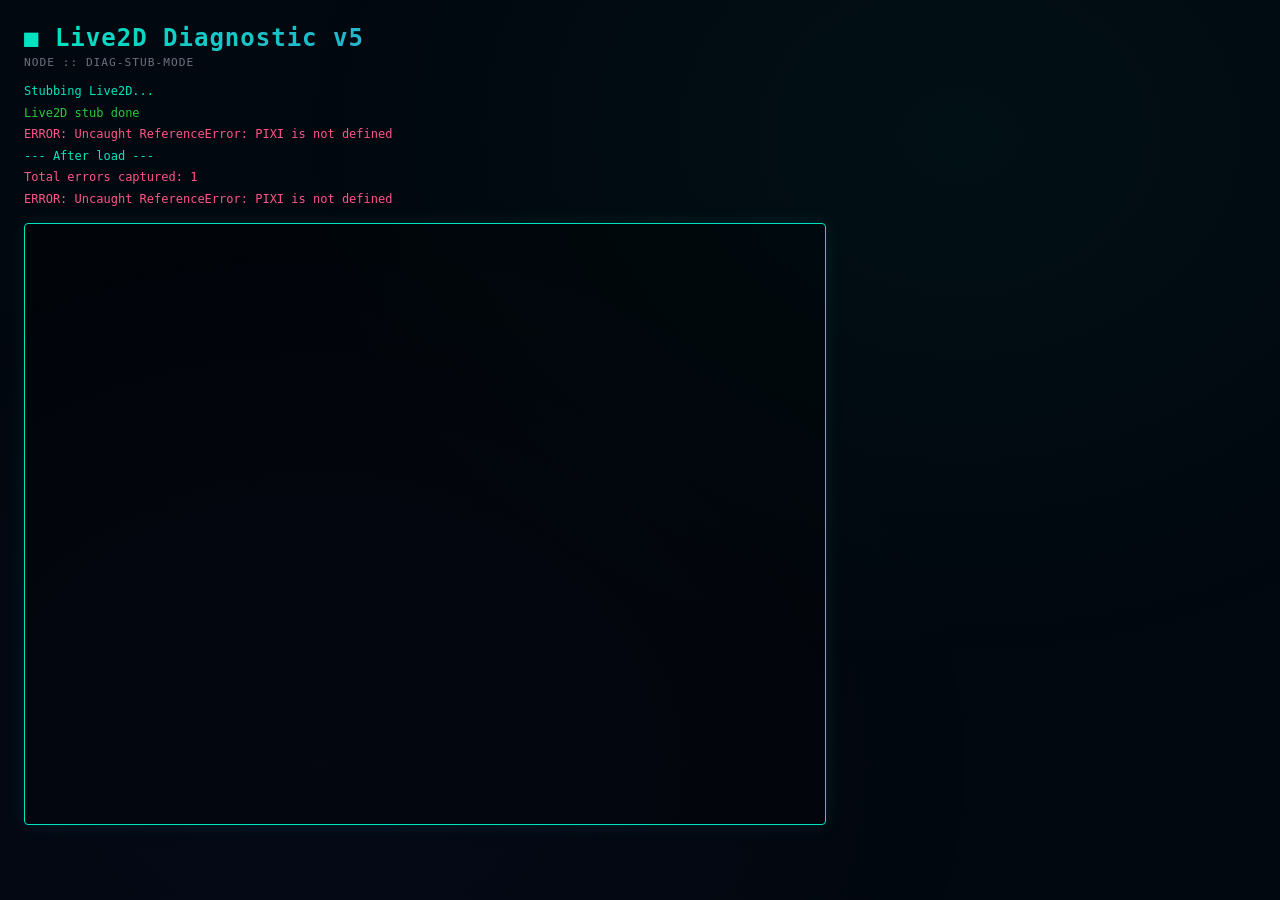
==== SekaiForm/src/main/resources/static/diag.html @ 8219c3d1 "feat: initial public release" ====
<!DOCTYPE html>
<html>
<head><meta charset="UTF-8"><title>DivaStage - Diagnostic v5</title>
<style>
:root {
    --accent3: #00e5c0; --accent2: #7c3aed;
    --text: #d8dce8; --text-dim: #6b7280; --bg-deep: #02080f;
}
body { background: var(--bg-deep); color: var(--text); font-family: 'SF Mono','Cascadia Code','Consolas',monospace; margin: 24px; }
body::before {
    content: ''; position: fixed; top: 0; left: 0; right: 0; bottom: 0;
    pointer-events: none; z-index: -1;
    background:
        radial-gradient(ellipse at 75% 15%, rgba(0,229,192,0.04) 0%, transparent 50%),
        radial-gradient(ellipse at 25% 85%, rgba(124,58,237,0.04) 0%, transparent 50%);
}
#log { white-space: pre-wrap; margin: 12px 0; font-size: 12px; max-height: 80vh; overflow-y: auto; line-height: 1.8; }
canvas { border: 1.5px solid var(--accent3); display: block; box-shadow: 0 0 18px rgba(0,229,192,0.1); background: rgba(0,0,0,0.3); border-radius: 4px; }
h2 {
    background: linear-gradient(135deg, var(--accent3), var(--accent2));
    -webkit-background-clip: text; -webkit-text-fill-color: transparent;
    background-clip: text; letter-spacing: 1px; margin-bottom: 4px;
}
.ok { color: #28c840; } .fail { color: #ff5588; } .info { color: var(--accent3); }
</style>
</head>
<body>
<h2>&#9632; Live2D Diagnostic v5</h2>
<p style="color:#6b7280;font-size:0.7em;margin:0 0 10px;letter-spacing:1px;text-transform:uppercase">NODE :: DIAG-STUB-MODE</p>
<div id="log"></div>
<canvas id="c" width="800" height="600"></canvas>

<script src="/js/pixi.min.js"></script>
<script src="/js/live2dcubismcore.min.js"></script>

<script>
var logEl = document.getElementById('log');
function L(msg, cls) {
    logEl.innerHTML += (cls ? '<span class="'+cls+'">'+msg+'</span>' : msg) + '\n';
}

window._errors = [];
window.addEventListener('error', function(e) {
    window._errors.push(e.message);
    L('ERROR: ' + e.message, 'fail');
});

L('Stubbing Live2D...', 'info');
window.Live2D = {
    init: function(){},
    getError: function(){ return null; },
    setError: function(){},
    ModelWebGL: { loadModel: function(){ throw new Error('C2'); } },
    Utility: {}
};
L('Live2D stub done', 'ok');

L('PIXI keys pre: ' + Object.keys(PIXI).filter(function(k){return k.length<10}).join(','), 'info');
</script>

<script src="/js/pixi-live2d-display.min.js"></script>

<script>
L('--- After load ---', 'info');
L('Total errors captured: ' + window._errors.length, window._errors.length ? 'fail' : 'ok');
L('PIXI.live2d keys: ' + Object.keys(PIXI.live2d).join(', '));
L('Live2DModel: ' + (typeof PIXI.live2d.Live2DModel));

if (typeof PIXI.live2d.Live2DModel !== 'undefined') {
    var app = new PIXI.Application({
        view: document.getElementById('c'),
        width: 800, height: 600,
        backgroundColor: 0x02080f, backgroundAlpha: 0, antialias: true
    });
    PIXI.live2d.Live2DModel.from('/live2d-models/haru/haru.model3.json').then(function(m) {
        L('SUCCESS!', 'ok');
        m.scale.set(0.15); m.anchor.set(0.5,0.5);
        m.x=400; m.y=300; app.stage.addChild(m);
    }).catch(function(e) { L('Model fail: '+e.message, 'fail'); });
}
</script>
</body>
</html>
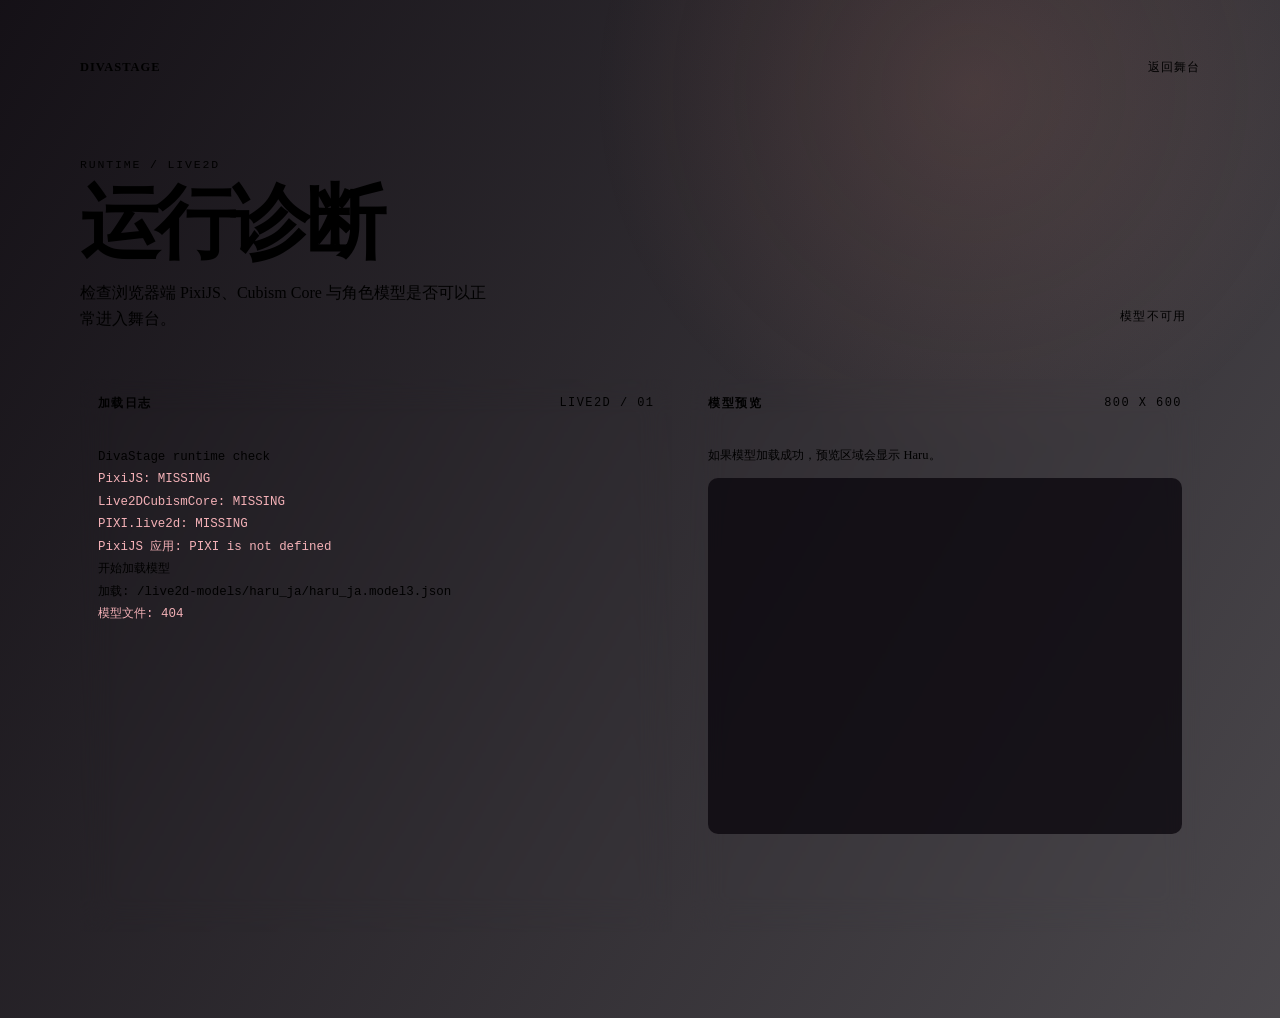
==== commit 472e7763: "Sync local project updates" ====
--- a/SekaiForm/src/main/resources/static/diag.html
+++ b/SekaiForm/src/main/resources/static/diag.html
@@ -1,83 +1,167 @@
 <!DOCTYPE html>
-<html>
-<head><meta charset="UTF-8"><title>DivaStage - Diagnostic v5</title>
-<style>
-:root {
-    --accent3: #00e5c0; --accent2: #7c3aed;
-    --text: #d8dce8; --text-dim: #6b7280; --bg-deep: #02080f;
-}
-body { background: var(--bg-deep); color: var(--text); font-family: 'SF Mono','Cascadia Code','Consolas',monospace; margin: 24px; }
-body::before {
-    content: ''; position: fixed; top: 0; left: 0; right: 0; bottom: 0;
-    pointer-events: none; z-index: -1;
-    background:
-        radial-gradient(ellipse at 75% 15%, rgba(0,229,192,0.04) 0%, transparent 50%),
-        radial-gradient(ellipse at 25% 85%, rgba(124,58,237,0.04) 0%, transparent 50%);
-}
-#log { white-space: pre-wrap; margin: 12px 0; font-size: 12px; max-height: 80vh; overflow-y: auto; line-height: 1.8; }
-canvas { border: 1.5px solid var(--accent3); display: block; box-shadow: 0 0 18px rgba(0,229,192,0.1); background: rgba(0,0,0,0.3); border-radius: 4px; }
-h2 {
-    background: linear-gradient(135deg, var(--accent3), var(--accent2));
-    -webkit-background-clip: text; -webkit-text-fill-color: transparent;
-    background-clip: text; letter-spacing: 1px; margin-bottom: 4px;
-}
-.ok { color: #28c840; } .fail { color: #ff5588; } .info { color: var(--accent3); }
-</style>
+<html lang="zh-CN">
+<head>
+    <meta charset="UTF-8">
+    <meta name="viewport" content="width=device-width, initial-scale=1.0">
+    <title>DivaStage | 运行诊断</title>
+    <link rel="stylesheet" href="/css/app.css">
+    <style>
+        body.diag-page {
+            position: relative;
+            min-height: 100dvh;
+            overflow-x: hidden;
+            padding: clamp(20px, 4vw, 56px);
+            background:
+                linear-gradient(120deg, rgba(11, 7, 13, 0.96), rgba(11, 7, 13, 0.74)),
+                url('/img/sekai-stage.png') center / cover fixed;
+        }
+
+        body.diag-page::before {
+            content: '';
+            position: fixed;
+            inset: 0;
+            pointer-events: none;
+            background: radial-gradient(circle at 76% 10%, rgba(241, 154, 132, 0.12), transparent 30%);
+        }
+
+        .diag-shell { position: relative; z-index: 1; width: min(1120px, 100%); margin: 0 auto; }
+        .diag-nav { display: flex; align-items: center; justify-content: space-between; gap: 20px; margin-bottom: clamp(34px, 7vw, 82px); }
+        .diag-brand, .diag-back { color: var(--ds-text-soft); text-decoration: none; font-size: 0.78rem; letter-spacing: 0.08em; text-transform: uppercase; }
+        .diag-brand { color: var(--ds-text); font-weight: 700; }
+        .diag-back { color: var(--ds-accent-strong); }
+        .diag-back:hover { color: var(--ds-text); }
+
+        .diag-header { display: flex; align-items: end; justify-content: space-between; gap: 28px; padding-bottom: 28px; border-bottom: 1px solid var(--ds-line); }
+        .diag-kicker { margin: 0 0 14px; color: var(--ds-accent-strong); font-family: ui-monospace, SFMono-Regular, Consolas, monospace; font-size: 0.72rem; letter-spacing: 0.16em; text-transform: uppercase; }
+        .diag-header h1 { margin: 0; color: var(--ds-text); font-size: clamp(2.4rem, 7vw, 5rem); font-weight: 650; letter-spacing: -0.06em; line-height: 0.96; }
+        .diag-header p:last-child { max-width: 52ch; margin: 18px 0 0; color: var(--ds-text-soft); line-height: 1.65; }
+        .diag-badge { flex: 0 0 auto; padding: 9px 14px; border: 1px solid var(--ds-line); border-radius: var(--ds-pill); color: var(--ds-text-muted); font-family: ui-monospace, SFMono-Regular, Consolas, monospace; font-size: 0.72rem; letter-spacing: 0.1em; text-transform: uppercase; }
+
+        .diag-grid { display: grid; grid-template-columns: minmax(0, 1fr) minmax(320px, 0.86fr); gap: 18px; margin-top: 18px; }
+        .diag-panel { min-width: 0; border: 1px solid var(--ds-line); border-radius: var(--ds-radius); background: var(--ds-surface); box-shadow: var(--ds-shadow); backdrop-filter: blur(16px); -webkit-backdrop-filter: blur(16px); }
+        .diag-panel-head { display: flex; align-items: center; justify-content: space-between; gap: 16px; padding: 16px 18px; border-bottom: 1px solid var(--ds-line); }
+        .diag-panel-head h2, .diag-panel-head span { margin: 0; font-family: ui-monospace, SFMono-Regular, Consolas, monospace; font-size: 0.75rem; letter-spacing: 0.12em; text-transform: uppercase; }
+        .diag-panel-head h2 { color: var(--ds-text); }
+        .diag-panel-head span { color: var(--ds-text-muted); }
+        #log { height: min(52dvh, 520px); overflow-y: auto; margin: 0; padding: 18px; color: var(--ds-text-soft); font-family: ui-monospace, SFMono-Regular, Consolas, monospace; font-size: 0.78rem; line-height: 1.8; white-space: pre-wrap; }
+        .diag-canvas-wrap { padding: 18px; }
+        .diag-canvas-note { margin: 0 0 14px; color: var(--ds-text-muted); font-size: 0.78rem; line-height: 1.5; }
+        canvas { display: block; width: 100%; height: auto; border: 1px solid var(--ds-line-strong); border-radius: 10px; background: rgba(11, 7, 13, 0.78); }
+        .ok { color: #b8e3bf; }
+        .fail { color: #f4b1b7; }
+        .info { color: var(--ds-accent-strong); }
+
+        @media (max-width: 820px) {
+            body.diag-page { padding: 20px 14px 32px; }
+            .diag-header { align-items: start; flex-direction: column; }
+            .diag-grid { grid-template-columns: 1fr; }
+            #log { height: 34dvh; }
+        }
+    </style>
 </head>
-<body>
-<h2>&#9632; Live2D Diagnostic v5</h2>
-<p style="color:#6b7280;font-size:0.7em;margin:0 0 10px;letter-spacing:1px;text-transform:uppercase">NODE :: DIAG-STUB-MODE</p>
-<div id="log"></div>
-<canvas id="c" width="800" height="600"></canvas>
+<body class="diag-page">
+<main class="diag-shell">
+    <nav class="diag-nav" aria-label="诊断导航">
+        <a class="diag-brand" href="/live2d">DivaStage</a>
+        <a class="diag-back" href="/live2d">返回舞台</a>
+    </nav>
+    <header class="diag-header">
+        <div>
+            <p class="diag-kicker">Runtime / Live2D</p>
+            <h1>运行诊断</h1>
+            <p>检查浏览器端 PixiJS、Cubism Core 与角色模型是否可以正常进入舞台。</p>
+        </div>
+        <span id="diag-badge" class="diag-badge">等待检查</span>
+    </header>
+
+    <section class="diag-grid" aria-label="诊断结果">
+        <div class="diag-panel">
+            <div class="diag-panel-head"><h2>加载日志</h2><span>Live2D / 01</span></div>
+            <div id="log" aria-live="polite"></div>
+        </div>
+        <figure class="diag-panel" style="margin: 0;">
+            <div class="diag-panel-head"><h2>模型预览</h2><span>800 x 600</span></div>
+            <div class="diag-canvas-wrap">
+                <p class="diag-canvas-note">如果模型加载成功，预览区域会显示 Haru。</p>
+                <canvas id="c" width="800" height="600"></canvas>
+            </div>
+        </figure>
+    </section>
+</main>
 
 <script src="/js/pixi.min.js"></script>
 <script src="/js/live2dcubismcore.min.js"></script>
+<script src="/js/pixi-live2d-display.min.js"></script>
 
 <script>
 var logEl = document.getElementById('log');
-function L(msg, cls) {
-    logEl.innerHTML += (cls ? '<span class="'+cls+'">'+msg+'</span>' : msg) + '\n';
+var badgeEl = document.getElementById('diag-badge');
+
+function setBadge(text) {
+    badgeEl.textContent = text;
+    if (!window.matchMedia('(prefers-reduced-motion: reduce)').matches && badgeEl.animate) {
+        badgeEl.animate([
+            { opacity: 0.35, transform: 'translateY(4px)' },
+            { opacity: 1, transform: 'translateY(0)' }
+        ], { duration: 280, easing: 'cubic-bezier(0.16, 1, 0.3, 1)' });
+    }
 }
 
-window._errors = [];
-window.addEventListener('error', function(e) {
-    window._errors.push(e.message);
-    L('ERROR: ' + e.message, 'fail');
-});
+function L(msg, cls) {
+    var s = cls ? '<span class="' + cls + '">' + msg + '</span>' : msg;
+    logEl.innerHTML += s + '\n';
+    logEl.scrollTop = logEl.scrollHeight;
+}
 
-L('Stubbing Live2D...', 'info');
-window.Live2D = {
-    init: function(){},
-    getError: function(){ return null; },
-    setError: function(){},
-    ModelWebGL: { loadModel: function(){ throw new Error('C2'); } },
-    Utility: {}
-};
-L('Live2D stub done', 'ok');
+L('DivaStage runtime check');
+L('PixiJS: ' + (typeof PIXI !== 'undefined' ? 'OK v' + PIXI.VERSION : 'MISSING'), typeof PIXI !== 'undefined' ? 'ok' : 'fail');
+L('Live2DCubismCore: ' + (typeof Live2DCubismCore !== 'undefined' ? 'OK' : 'MISSING'), typeof Live2DCubismCore !== 'undefined' ? 'ok' : 'fail');
+L('PIXI.live2d: ' + (typeof PIXI !== 'undefined' && PIXI.live2d ? 'OK' : 'MISSING'), typeof PIXI !== 'undefined' && PIXI.live2d ? 'ok' : 'fail');
 
-L('PIXI keys pre: ' + Object.keys(PIXI).filter(function(k){return k.length<10}).join(','), 'info');
-</script>
+if (typeof Live2DCubismCore !== 'undefined') {
+    L('Core version: ' + Live2DCubismCore.Version.csmGetVersion(), 'info');
+    L('Latest moc version: ' + Live2DCubismCore.Version.csmGetLatestMocVersion(), 'info');
+}
 
-<script src="/js/pixi-live2d-display.min.js"></script>
+var app;
+try {
+    app = new PIXI.Application({ view: document.getElementById('c'), width: 800, height: 600, backgroundAlpha: 0, backgroundColor: 0x0b070d, antialias: true });
+    L('PixiJS 应用: OK', 'ok');
+} catch (e) {
+    L('PixiJS 应用: ' + e.message, 'fail');
+    setBadge('初始化失败');
+}
 
-<script>
-L('--- After load ---', 'info');
-L('Total errors captured: ' + window._errors.length, window._errors.length ? 'fail' : 'ok');
-L('PIXI.live2d keys: ' + Object.keys(PIXI.live2d).join(', '));
-L('Live2DModel: ' + (typeof PIXI.live2d.Live2DModel));
+async function load() {
+    L('开始加载模型', 'info');
+    setBadge('正在检查');
+    if (typeof PIXI !== 'undefined' && PIXI.live2d && PIXI.live2d.startUpCubism4) {
+        try {
+            L('启动 Cubism4...', 'info');
+            await PIXI.live2d.startUpCubism4(Live2DCubismCore);
+            L('Cubism4: OK', 'ok');
+        } catch (e) { L('Cubism4: ' + e.message, 'fail'); }
+    }
 
-if (typeof PIXI.live2d.Live2DModel !== 'undefined') {
-    var app = new PIXI.Application({
-        view: document.getElementById('c'),
-        width: 800, height: 600,
-        backgroundColor: 0x02080f, backgroundAlpha: 0, antialias: true
-    });
-    PIXI.live2d.Live2DModel.from('/live2d-models/haru/haru.model3.json').then(function(m) {
-        L('SUCCESS!', 'ok');
-        m.scale.set(0.15); m.anchor.set(0.5,0.5);
-        m.x=400; m.y=300; app.stage.addChild(m);
-    }).catch(function(e) { L('Model fail: '+e.message, 'fail'); });
+    var url = '/live2d-models/haru_ja/haru_ja.model3.json';
+    L('加载: ' + url, 'info');
+    try {
+        var resp = await fetch(url);
+        L('模型文件: ' + resp.status, resp.ok ? 'ok' : 'fail');
+        if (!resp.ok) { setBadge('模型不可用'); return; }
+        var model = await PIXI.live2d.Live2DModel.from(url);
+        L('模型实例: OK', 'ok');
+        model.scale.set(0.15); model.anchor.set(0.5, 0.5); model.x = 400; model.y = 300; app.stage.addChild(model);
+        L('诊断完成，预览已就绪。', 'ok');
+        setBadge('检查通过');
+    } catch (e) {
+        L('错误: ' + e.message, 'fail');
+        L('Stack: ' + (e.stack || 'none'), 'fail');
+        setBadge('检查失败');
+    }
 }
+
+setTimeout(load, 500);
 </script>
 </body>
 </html>
